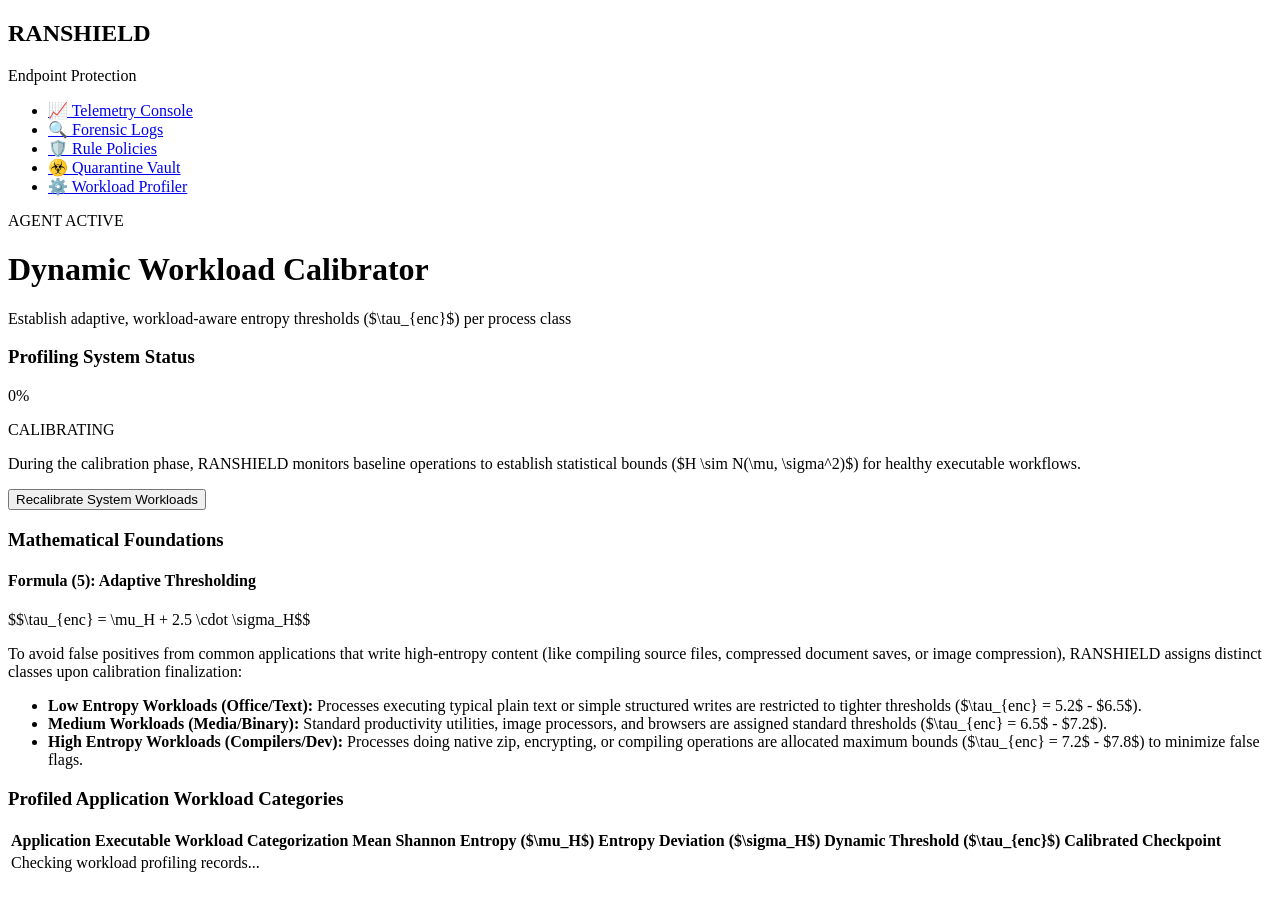
==== ranshield/web/templates/calibrator.html @ 39165ca5 "completed multi page extension of ranshield web application with security policies quarantine vault " ====
<!DOCTYPE html>
<html lang="en">
<head>
    <meta charset="UTF-8">
    <meta name="viewport" content="width=device-width, initial-scale=1.0">
    <title>RANSHIELD - Dynamic Workload Profiler</title>
    <link href="https://fonts.googleapis.com/css2?family=Outfit:wght@300;400;500;600;700&family=JetBrains+Mono:wght@400;500;700&display=swap" rel="stylesheet">
    <link rel="stylesheet" href="/static/css/style.css">
</head>
<body>
    <div class="app-container">
        <!-- Sidebar Navigation -->
        <nav class="sidebar">
            <div class="sidebar-brand">
                <span class="brand-glow"></span>
                <h2>RANSHIELD</h2>
                <p>Endpoint Protection</p>
            </div>
            <ul class="nav-links">
                <li><a href="/"><span class="icon">📈</span> Telemetry Console</a></li>
                <li><a href="/dfir"><span class="icon">🔍</span> Forensic Logs</a></li>
                <li><a href="/policies"><span class="icon">🛡️</span> Rule Policies</a></li>
                <li><a href="/vault"><span class="icon">☣️</span> Quarantine Vault</a></li>
                <li class="active"><a href="/calibrator"><span class="icon">⚙️</span> Workload Profiler</a></li>
            </ul>
            <div class="sidebar-footer">
                <div class="status-indicator active">
                    <span class="dot"></span>
                    <span class="text">AGENT ACTIVE</span>
                </div>
            </div>
        </nav>

        <!-- Main Content Area -->
        <main class="main-content">
            <header class="content-header">
                <div>
                    <h1>Dynamic Workload Calibrator</h1>
                    <p class="subtitle">Establish adaptive, workload-aware entropy thresholds ($\tau_{enc}$) per process class</p>
                </div>
            </header>

            <div class="scroll-container">
                <div class="grid-2col">
                    <!-- Left: Calibration Progress Gauge -->
                    <div class="card card-neon">
                        <div class="card-header">
                            <span class="header-line"></span>
                            <h3>Profiling System Status</h3>
                        </div>
                        <div class="card-body text-center py-lg">
                            <div class="progress-radial-container">
                                <div class="progress-radial-ring">
                                    <div class="progress-text-display">
                                        <span id="cal-percent" class="font-bold">0%</span>
                                        <p id="cal-status-text" class="text-small text-muted">CALIBRATING</p>
                                    </div>
                                </div>
                            </div>
                            <div class="progress-bar-linear margin-top-md">
                                <div class="progress-bar-fill" id="cal-bar-fill" style="width: 0%;"></div>
                            </div>
                            <p class="help-text margin-top-sm text-center">During the calibration phase, RANSHIELD monitors baseline operations to establish statistical bounds ($H \sim N(\mu, \sigma^2)$) for healthy executable workflows.</p>
                            
                            <button id="recalibrate-btn" class="btn btn-primary btn-large margin-top-lg">Recalibrate System Workloads</button>
                        </div>
                    </div>

                    <!-- Right: Math Explanation card -->
                    <div class="card card-neon">
                        <div class="card-header">
                            <span class="header-line"></span>
                            <h3>Mathematical Foundations</h3>
                        </div>
                        <div class="card-body text-small">
                            <h4>Formula (5): Adaptive Thresholding</h4>
                            <p class="font-mono bg-dark p-xs rounded text-center margin-top-xs margin-bottom-sm">$$\tau_{enc} = \mu_H + 2.5 \cdot \sigma_H$$</p>
                            <p>To avoid false positives from common applications that write high-entropy content (like compiling source files, compressed document saves, or image compression), RANSHIELD assigns distinct classes upon calibration finalization:</p>
                            
                            <ul class="text-muted list-styled margin-top-sm">
                                <li><strong>Low Entropy Workloads (Office/Text):</strong> Processes executing typical plain text or simple structured writes are restricted to tighter thresholds ($\tau_{enc} = 5.2$ - $6.5$).</li>
                                <li><strong>Medium Workloads (Media/Binary):</strong> Standard productivity utilities, image processors, and browsers are assigned standard thresholds ($\tau_{enc} = 6.5$ - $7.2$).</li>
                                <li><strong>High Entropy Workloads (Compilers/Dev):</strong> Processes doing native zip, encrypting, or compiling operations are allocated maximum bounds ($\tau_{enc} = 7.2$ - $7.8$) to minimize false flags.</li>
                            </ul>
                        </div>
                    </div>
                </div>

                <!-- Profiled Processes Grid -->
                <div class="card card-neon margin-top-lg">
                    <div class="card-header">
                        <span class="header-line"></span>
                        <h3>Profiled Application Workload Categories</h3>
                    </div>
                    <div class="card-body">
                        <div class="table-wrapper">
                            <table class="telemetry-table" id="calibrator-table">
                                <thead>
                                    <tr>
                                        <th>Application Executable</th>
                                        <th>Workload Categorization</th>
                                        <th>Mean Shannon Entropy ($\mu_H$)</th>
                                        <th>Entropy Deviation ($\sigma_H$)</th>
                                        <th>Dynamic Threshold ($\tau_{enc}$)</th>
                                        <th>Calibrated Checkpoint</th>
                                    </tr>
                                </thead>
                                <tbody id="cal-list">
                                    <tr>
                                        <td colspan="6" class="text-center text-muted py-md">Checking workload profiling records...</td>
                                    </tr>
                                </tbody>
                            </table>
                        </div>
                    </div>
                </div>
            </div>
        </main>
    </div>

    <script>
        document.addEventListener('DOMContentLoaded', () => {
            const calPercent = document.getElementById('cal-percent');
            const calStatusText = document.getElementById('cal-status-text');
            const calBarFill = document.getElementById('cal-bar-fill');
            const calList = document.getElementById('cal-list');
            const recalibrateBtn = document.getElementById('recalibrate-btn');

            function loadCalibratorStatus() {
                fetch('/api/calibrator')
                    .then(res => res.json())
                    .then(data => {
                        // Progress rendering
                        const isCal = data.is_calibrating;
                        const progress = parseFloat(data.calibration_progress || 0).toFixed(0);
                        
                        calPercent.innerText = isCal ? `${progress}%` : 'COMPLETE';
                        calStatusText.innerText = isCal ? 'PROFILING ACTIVE' : 'PROTECTION SYSTEM ONLINE';
                        calBarFill.style.width = isCal ? `${progress}%` : '100%';
                        
                        if (isCal) {
                            calBarFill.classList.add('pulse');
                        } else {
                            calBarFill.classList.remove('pulse');
                        }

                        // Application Categories
                        const items = data.profiled_processes || [];
                        if (items.length === 0) {
                            calList.innerHTML = `
                                <tr>
                                    <td colspan="6" class="text-center text-muted py-lg">
                                        ${isCal ? 'Currently profiling workloads in the background... Write to files inside the watch directory to generate profiling samples!' : 'No process workload profiles compiled yet.'}
                                    </td>
                                </tr>`;
                            return;
                        }

                        calList.innerHTML = '';
                        items.forEach(item => {
                            const date = new Date(item.calibrated_at * 1000).toLocaleTimeString();
                            let classBadge = 'badge-success';
                            if (item.process_class === 'MEDIUM_ENTROPY') classBadge = 'badge-warning';
                            if (item.process_class === 'HIGH_ENTROPY') classBadge = 'badge-danger';

                            const tr = document.createElement('tr');
                            tr.innerHTML = `
                                <td><span class="font-bold text-teal">${item.exe_path.split('\\').pop()}</span><br><span class="text-xs text-muted font-mono">${item.exe_path}</span></td>
                                <td><span class="badge ${classBadge}">${item.process_class.replace('_', ' ')}</span></td>
                                <td class="font-mono">${parseFloat(item.mean_entropy).toFixed(4)}</td>
                                <td class="font-mono">${parseFloat(item.std_entropy).toFixed(4)}</td>
                                <td class="font-mono font-bold text-danger">${parseFloat(item.calibrated_threshold).toFixed(2)}</td>
                                <td class="font-mono text-small">${date}</td>
                            `;
                            calList.appendChild(tr);
                        });
                    })
                    .catch(err => {
                        console.error('Calibration API error:', err);
                    });
            }

            recalibrateBtn.addEventListener('click', () => {
                if (confirm('Initiating system-wide recalibration wipes all current custom process thresholds and enters a 60-second profiling baseline mode. Are you sure you want to run recalibration?')) {
                    fetch('/api/calibrator/recalibrate', { method: 'POST' })
                        .then(res => res.json())
                        .then(data => {
                            alert(data.message);
                            loadCalibratorStatus();
                        })
                        .catch(err => {
                            alert('Recalibration failed: ' + err);
                        });
                }
            });

            // Poll stats every 2 seconds
            loadCalibratorStatus();
            setInterval(loadCalibratorStatus, 2000);
        });
    </script>
</body>
</html>
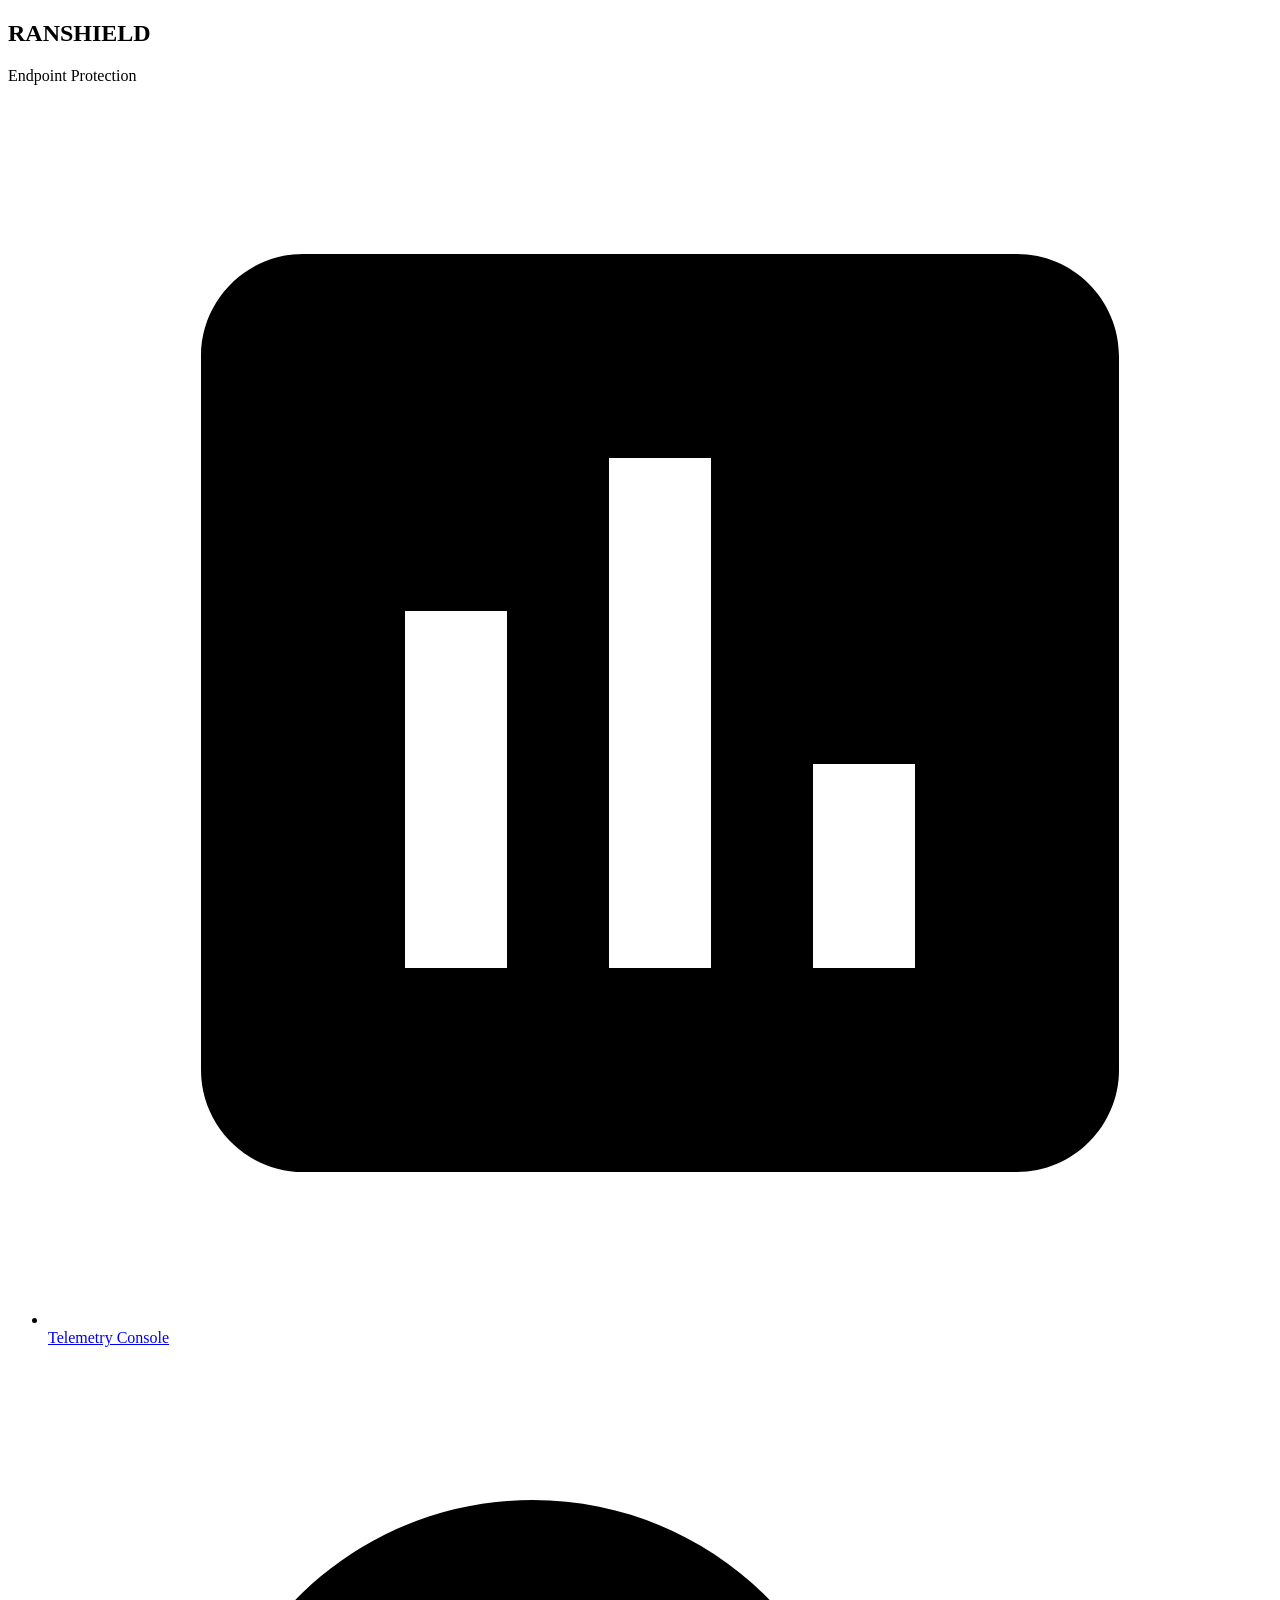
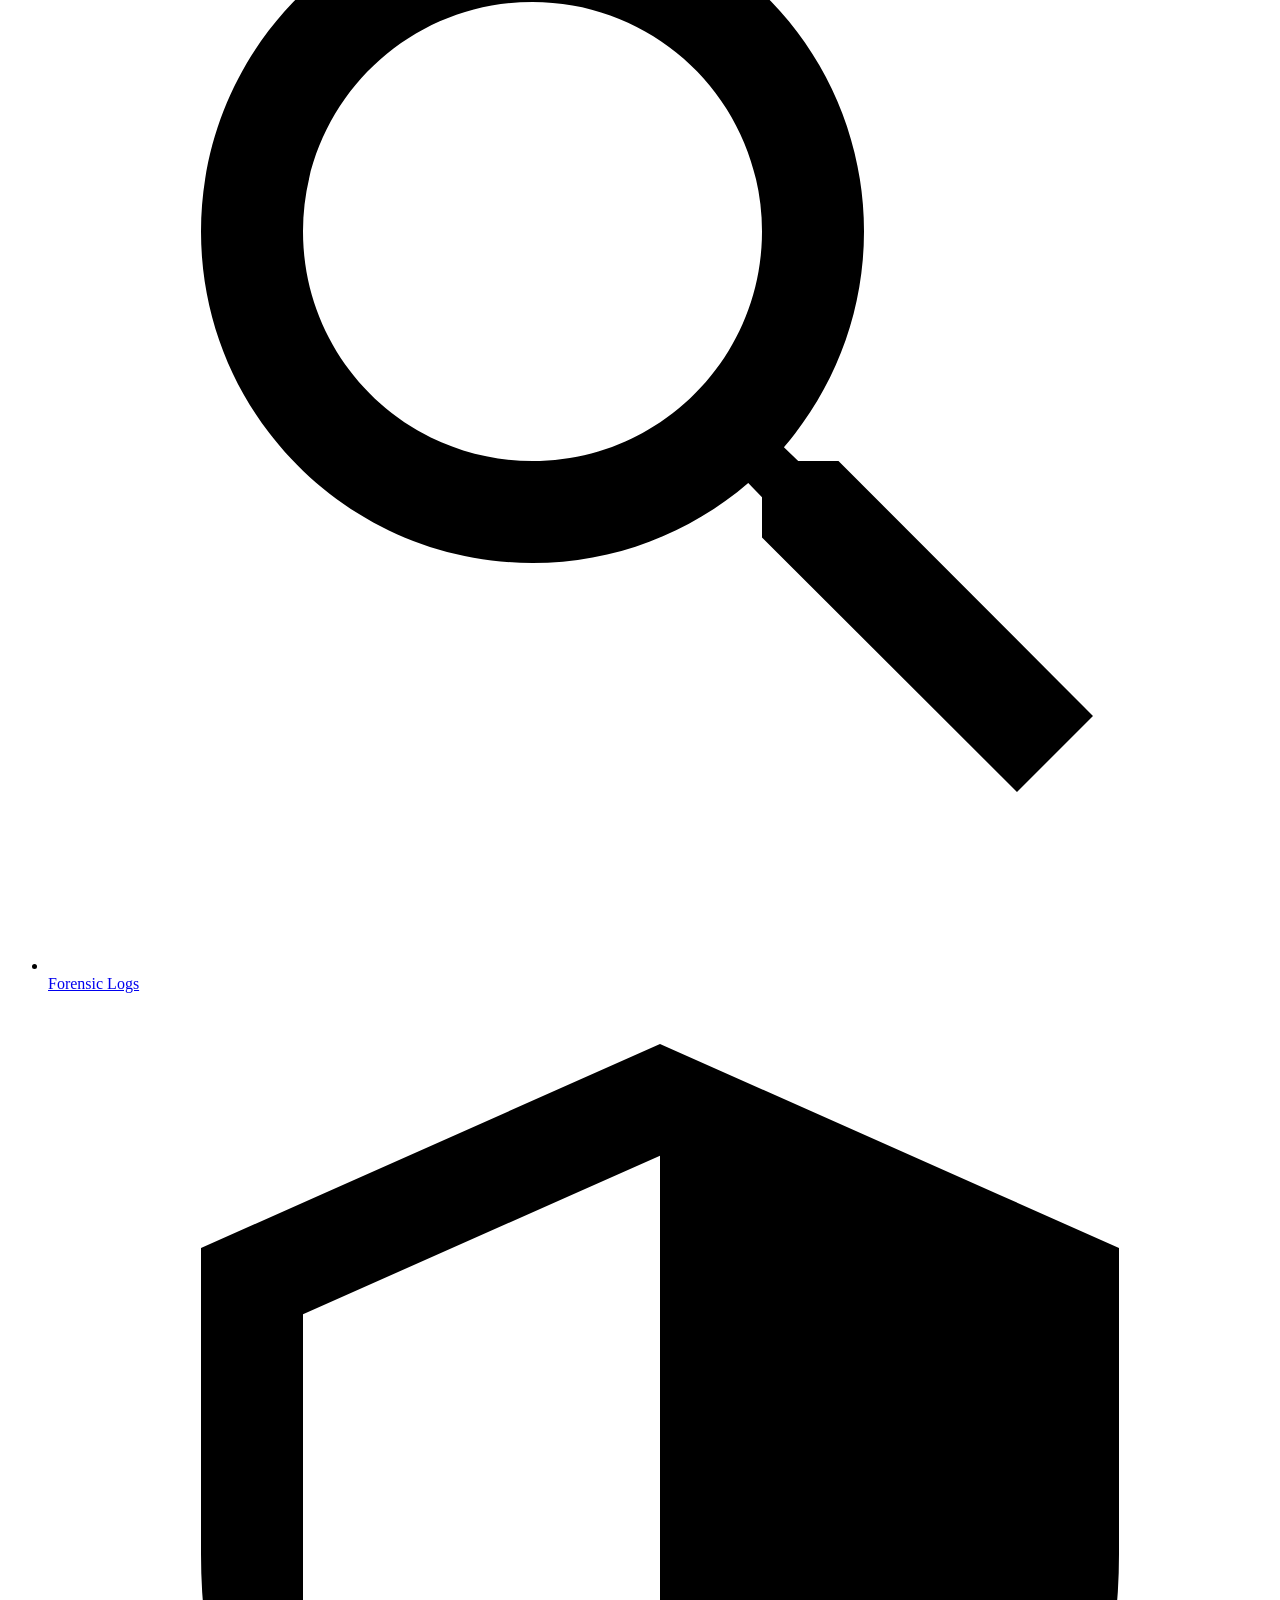
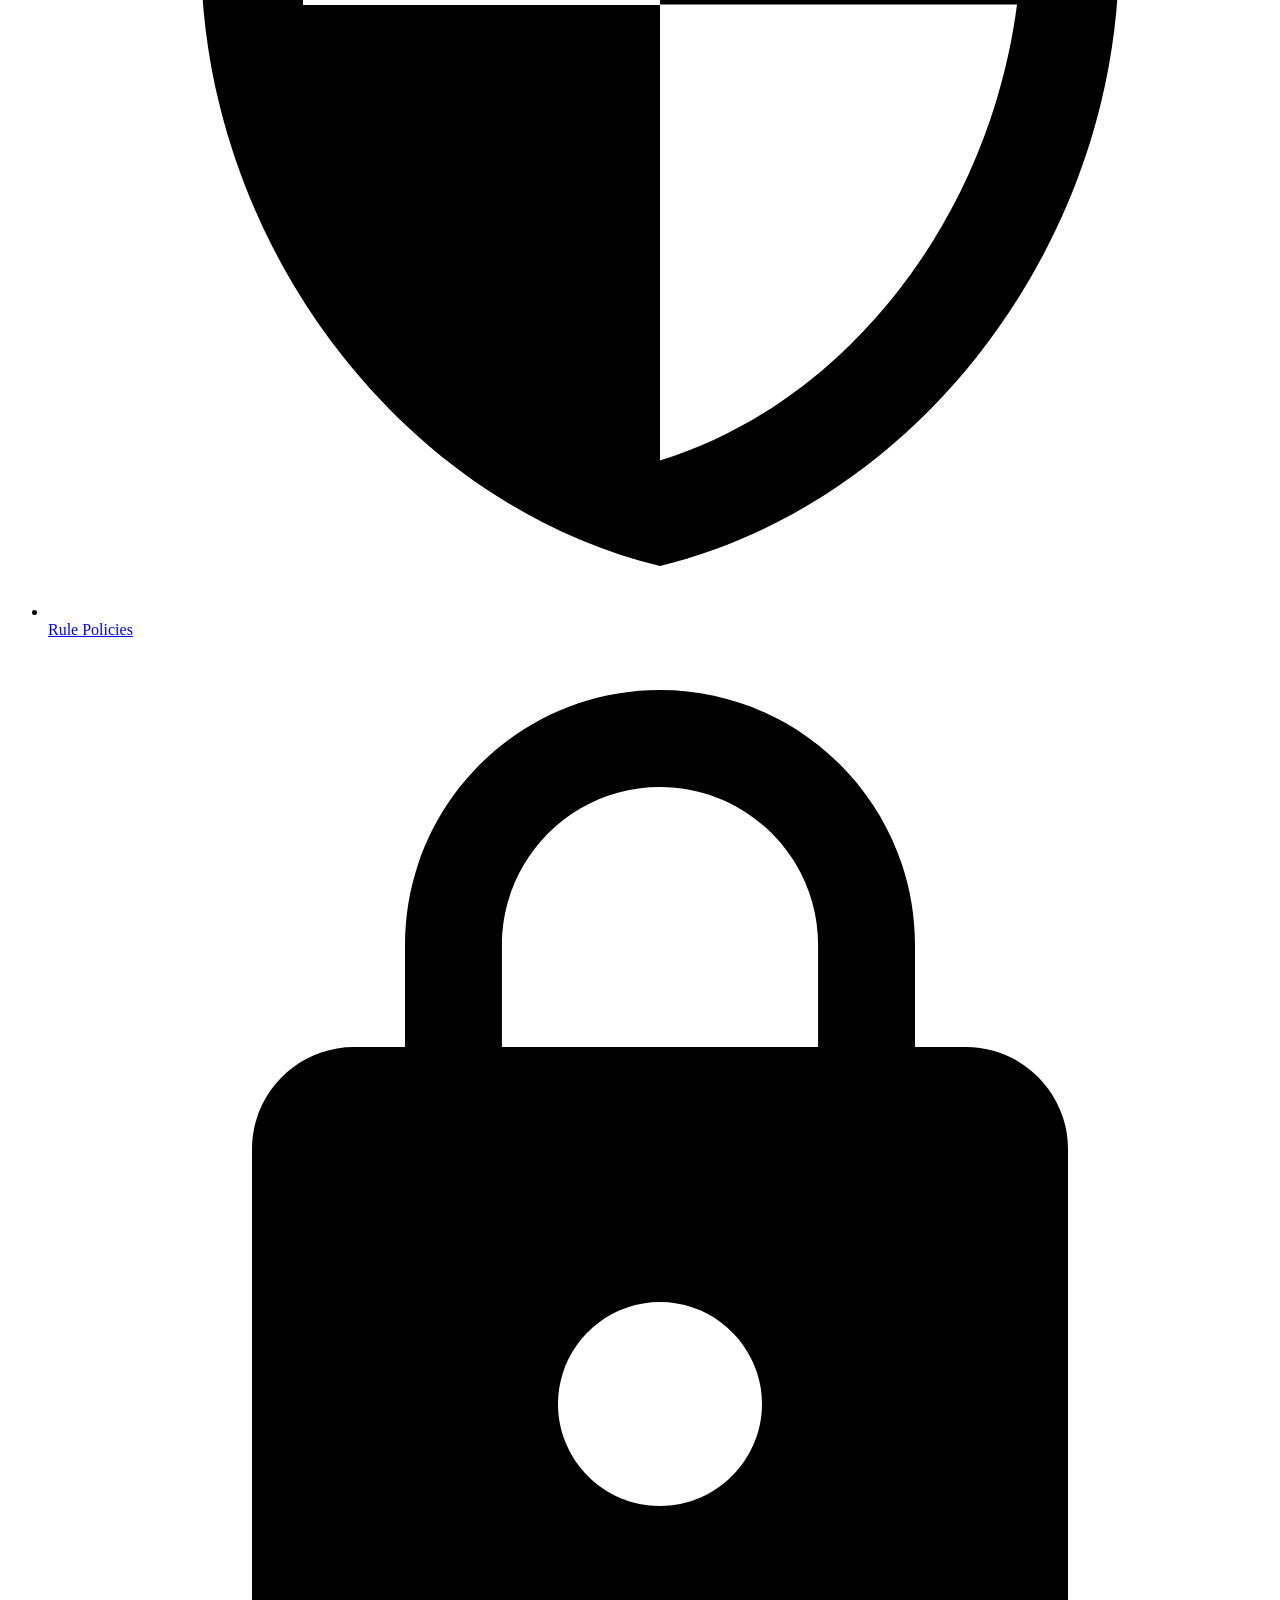
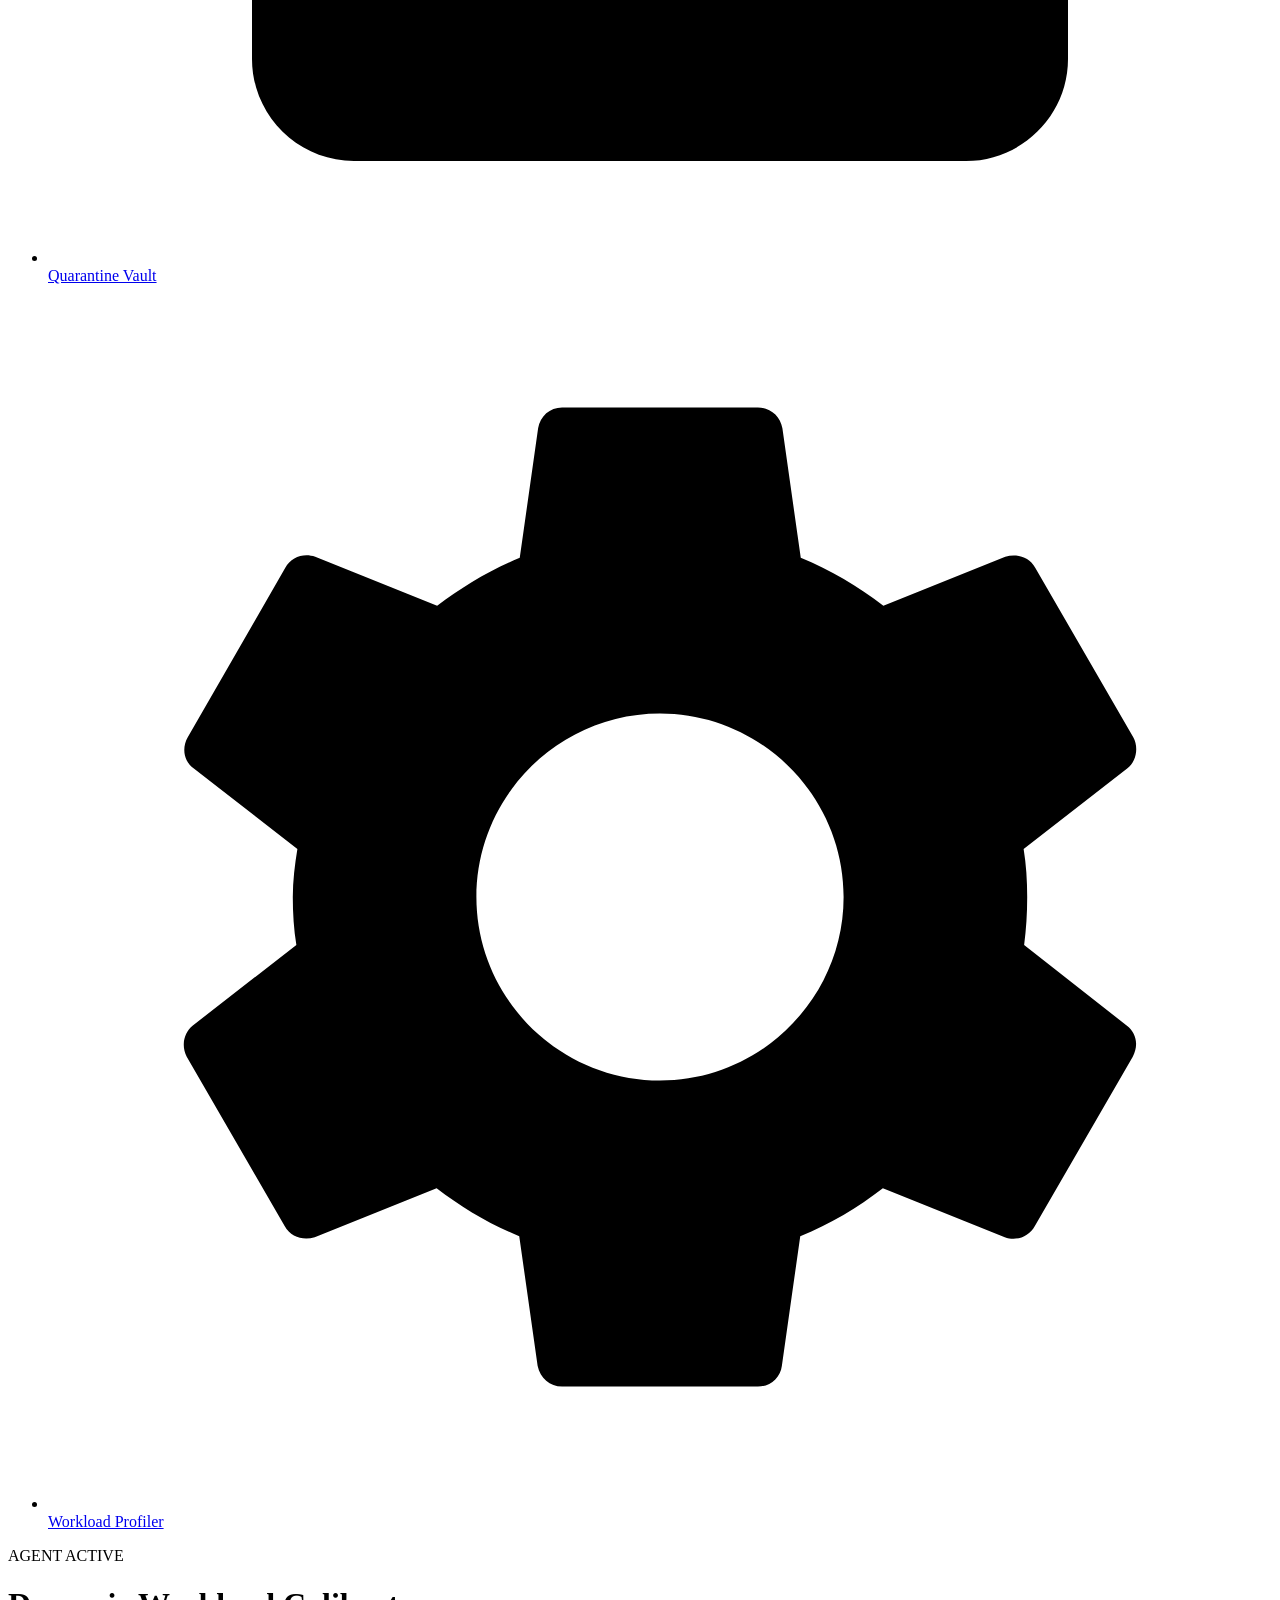
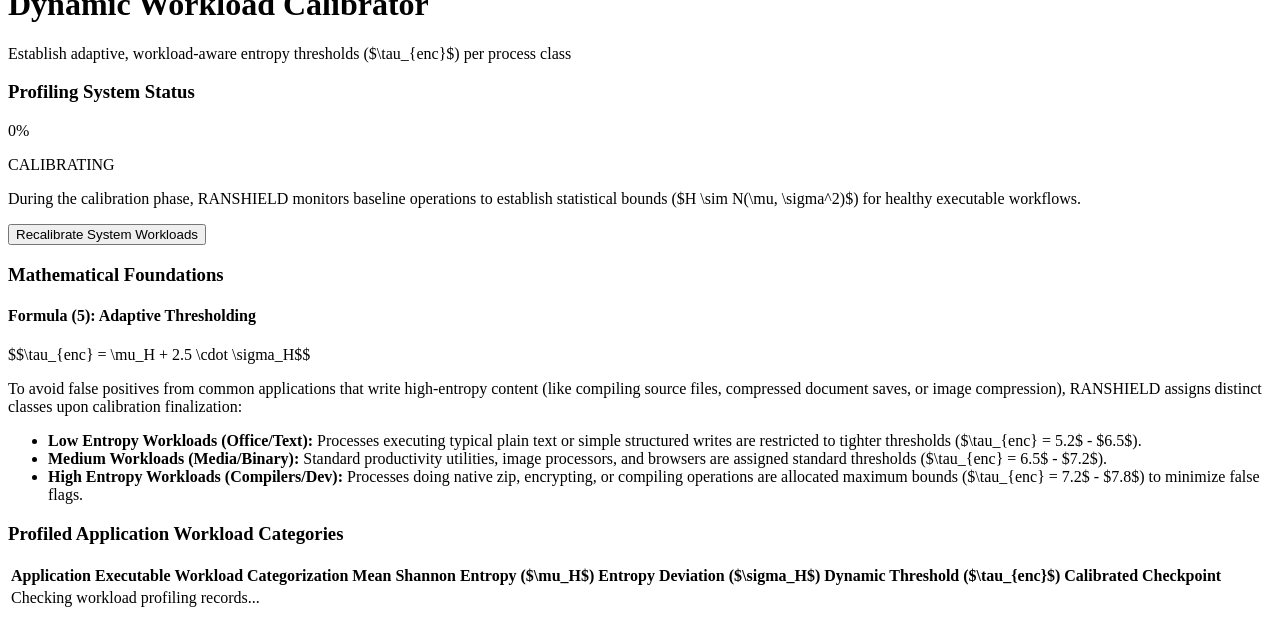
==== commit 2c8d36be: "refined navigation layouts by replacing graphic emojis with modern responsive vector svg icons" ====
--- a/ranshield/web/templates/calibrator.html
+++ b/ranshield/web/templates/calibrator.html
@@ -17,11 +17,11 @@
                 <p>Endpoint Protection</p>
             </div>
             <ul class="nav-links">
-                <li><a href="/"><span class="icon">📈</span> Telemetry Console</a></li>
-                <li><a href="/dfir"><span class="icon">🔍</span> Forensic Logs</a></li>
-                <li><a href="/policies"><span class="icon">🛡️</span> Rule Policies</a></li>
-                <li><a href="/vault"><span class="icon">☣️</span> Quarantine Vault</a></li>
-                <li class="active"><a href="/calibrator"><span class="icon">⚙️</span> Workload Profiler</a></li>
+                <li><a href="/"><span class="icon-svg"><svg class="nav-svg" viewBox="0 0 24 24"><path d="M19 3H5c-1.1 0-2 .9-2 2v14c0 1.1.9 2 2 2h14c1.1 0 2-.9 2-2V5c0-1.1-.9-2-2-2zM9 17H7v-7h2v7zm4 0h-2V7h2v10zm4 0h-2v-4h2v4z"/></svg></span> Telemetry Console</a></li>
+                <li><a href="/dfir"><span class="icon-svg"><svg class="nav-svg" viewBox="0 0 24 24"><path d="M15.5 14h-.79l-.28-.27C15.41 12.59 16 11.11 16 9.5 16 5.91 13.09 3 9.5 3S3 5.91 3 9.5 5.91 16 9.5 16c1.61 0 3.09-.59 4.23-1.57l.27.28v.79l5 4.99L20.49 19l-4.99-5zm-6 0C7.01 14 5 11.99 5 9.5S7.01 5 9.5 5 14 7.01 14 9.5 11.99 14 9.5 14z"/></svg></span> Forensic Logs</a></li>
+                <li><a href="/policies"><span class="icon-svg"><svg class="nav-svg" viewBox="0 0 24 24"><path d="M12 1L3 5v6c0 5.55 3.84 10.74 9 12 5.16-1.26 9-6.45 9-12V5l-9-4zm0 10.99h7c-.53 4.12-3.28 7.79-7 8.94V12H5V6.3l7-3.11v8.8z"/></svg></span> Rule Policies</a></li>
+                <li><a href="/vault"><span class="icon-svg"><svg class="nav-svg" viewBox="0 0 24 24"><path d="M18 8h-1V6c0-2.76-2.24-5-5-5S7 3.24 7 6v2H6c-1.1 0-2 .9-2 2v10c0 1.1.9 2 2 2h12c1.1 0 2-.9 2-2V10c0-1.1-.9-2-2-2zm-6 9c-1.1 0-2-.9-2-2s.9-2 2-2 2 .9 2 2-.9 2-2 2zm3.1-9H8.9V6c0-1.71 1.39-3.1 3.1-3.1 1.71 0 3.1 1.39 3.1 3.1v2z"/></svg></span> Quarantine Vault</a></li>
+                <li class="active"><a href="/calibrator"><span class="icon-svg"><svg class="nav-svg" viewBox="0 0 24 24"><path d="M19.14 12.94c.04-.3.06-.61.06-.94 0-.32-.02-.64-.07-.94l2.03-1.58c.18-.14.23-.41.12-.61l-1.92-3.32c-.12-.22-.37-.29-.59-.22l-2.39.96c-.5-.38-1.03-.7-1.62-.94l-.36-2.54c-.04-.24-.24-.41-.48-.41h-3.84c-.24 0-.43.17-.47.41l-.36 2.54c-.59.24-1.13.57-1.62.94l-2.39-.96c-.22-.08-.47 0-.59.22L2.74 8.87c-.12.21-.08.47.12.61l2.03 1.58c-.05.3-.09.63-.09.94s.02.64.07.94l-2.03 1.58c-.18.14-.23.41-.12.61l1.92 3.32c.12.22.37.29.59.22l2.39-.96c.5.38 1.03.7 1.62.94l.36 2.54c.05.24.24.41.48.41h3.84c.24 0 .44-.17.47-.41l.36-2.54c.59-.24 1.13-.56 1.62-.94l2.39.96c.22.08.47 0 .59-.22l1.92-3.32c.12-.22.07-.47-.12-.61l-2.01-1.58zM12 15.6c-1.98 0-3.6-1.62-3.6-3.6s1.62-3.6 3.6-3.6 3.6 1.62 3.6 3.6-1.62 3.6-3.6 3.6z"/></svg></span> Workload Profiler</a></li>
             </ul>
             <div class="sidebar-footer">
                 <div class="status-indicator active">
